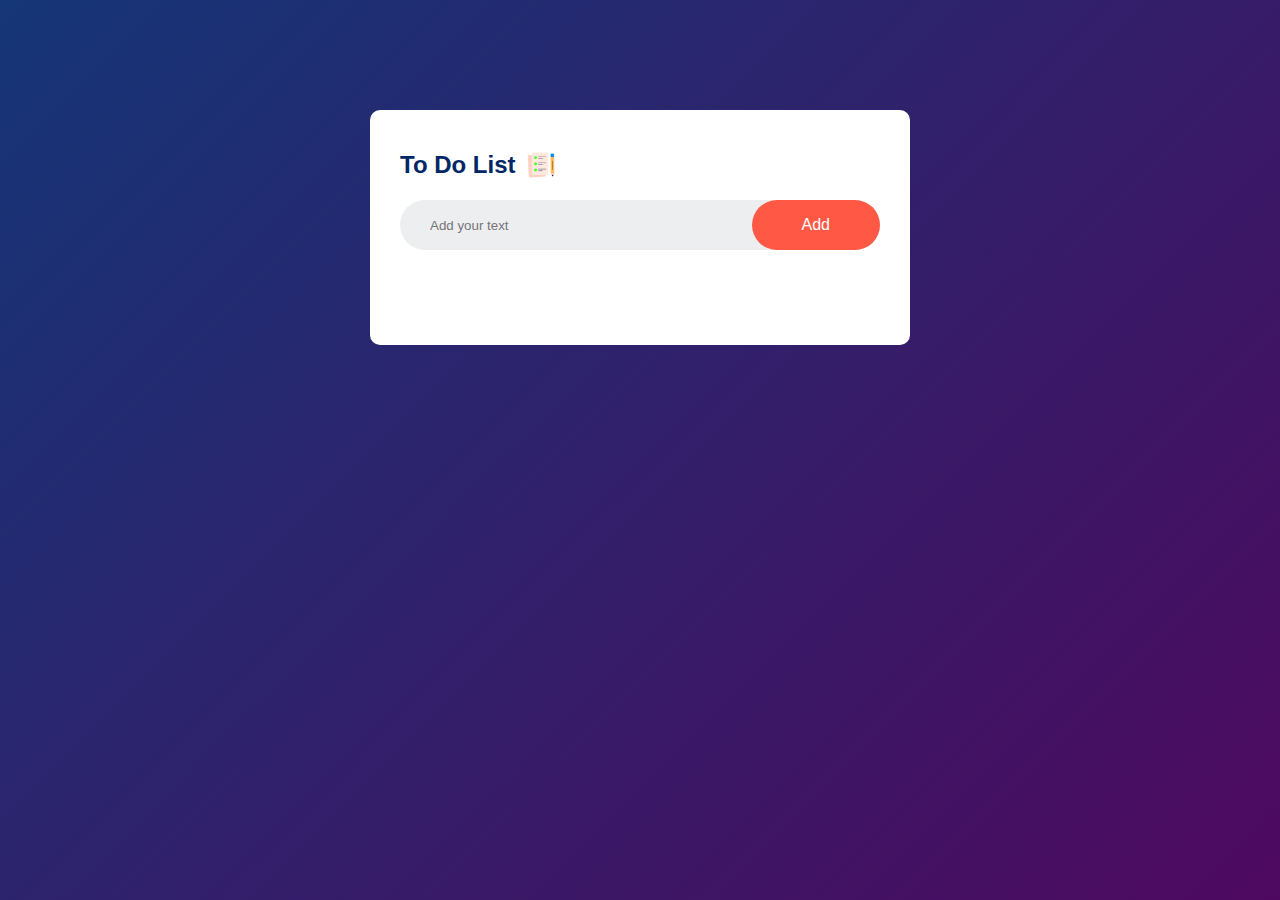
==== index.html @ d78825e7 "V1.0 Initial build of the application" ====
<!--  Version 1.0 - 11/05/2023 - Initial build of the application  -->
<!--===============================================================-->

<!DOCTYPE html>
<html>
<head>
    <meta name="viewport" content="width=device-width, initial-scale=1">
    <title>To-Do List App</title>
    <link rel="stylesheet" href="style.css">
</head>

<body>
<div class="container">
    <div class="todo-app"> 
        <h2> To Do List <img src="icon.png"></h2>
        <div class="row">
            <input type="text" id="input-box" placeholder="Add your text">
            <button onclick="addTask()">Add</button>
        </div>
        <ul id="list-container">
            <!-- <li class="checked">Task 1</li>
            <li>Task 2</li>
            <li>Task 3</li>
            <li>Task 4</li> -->

        </ul>
    </div>
</div>
<script src="script.js"></script>
</body>







</html>
---- style.css ----
/* Version 1.0 - 11/05/2023 - Initial build of the application  */
/*==============================================================*/

*{
    margin: 0;
    padding: 0;
    font-family: 'Poppins', sans-serif;
    box-sizing: border-box;
}

.container{
    width: 100%;
    min-height: 100vh;
    background: linear-gradient(135deg, #153677, #4e095f);
    padding:10px;
}

.todo-app{
    width: 100%;
    max-width: 540px;
    background: #fff;
    margin: 100px auto 20px;
    padding: 40px 30px 70px;
    border-radius: 10px;
}

.todo-app h2{
    color: #002765;
    display: flex;
    align-items: center;
    margin-bottom: 20px;
}

.todo-app h2 img{
    width: 30px;
    margin-left: 10px;
}

.row{
    display: flex;
    align-items: center;
    justify-content: space-between;
    background: #edeef0;
    border-radius: 30px;
    padding-left: 20px;
    margin-bottom: 25px;
}

input{
    flex: 1;
    border: none;
    outline: none;
    background: transparent;
    padding: 10px;
    font-weight: 14px;
}

button{
    border: none;
    outline: none;
    padding: 16px 50px;
    background: #ff5945;
    color: #fff;
    font-size: 16px;
    cursor: pointer;
    border-radius: 40px;
}

ul li{
    list-style: none;
    font-size: 17px;
    padding: 12px 8px 12px 50px;
    user-select: none;
    cursor: pointer;
    position: relative;
}
    
ul li::before{
    content: '';
    position: absolute;
    height: 28px;
    width: 28px;
    border-radius: 50%;
    background-image: url(unchecked.png);
    background-size: cover;
    background-position: center;
    top: 12px;
    left: 8px;
}

ul li.checked{
    color: #555;
    text-decoration: line-through;
}

ul li.checked::before{
    background-image: url(checked.png);
}

ul li span{
    position: absolute;
    right: inherit;
    right: 0;
    top: 5px;
    width: 40px;
    height: 40px;
    font-size: 22px;
    color: #555;
    line-height: 40px;
    text-align: center;
    border-radius: 50px;
}

ul li span:hover{
    background: #edeef0;
}
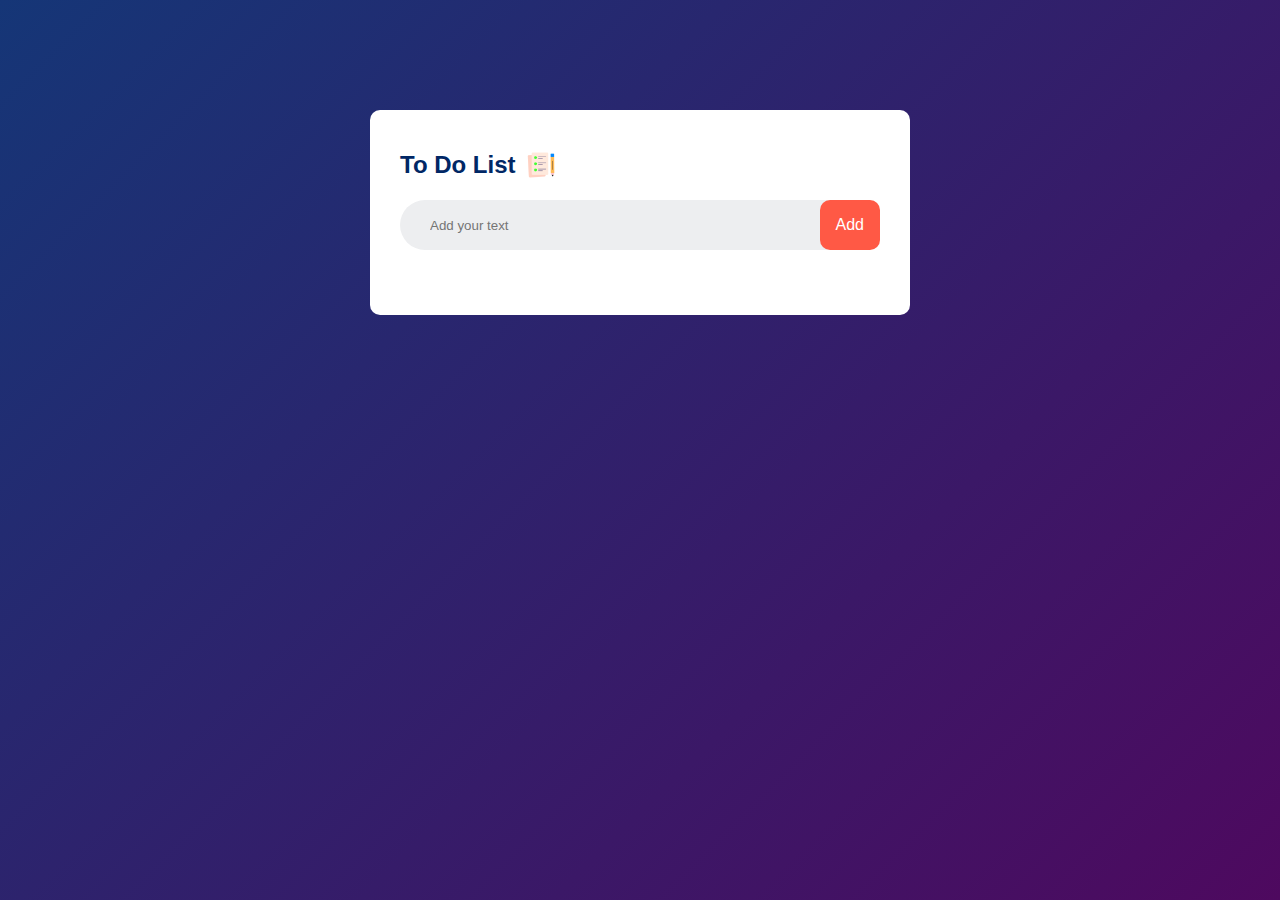
==== commit 9a8d5c10: "V1.1 - Added Delete All Button" ====
--- a/index.html
+++ b/index.html
@@ -1,3 +1,4 @@
+<!--  Version 1.1 - 11/05/2023 - Added Delete All button           -->
 <!--  Version 1.0 - 11/05/2023 - Initial build of the application  -->
 <!--===============================================================-->
 
@@ -17,22 +18,12 @@
             <input type="text" id="input-box" placeholder="Add your text">
             <button onclick="addTask()">Add</button>
         </div>
-        <ul id="list-container">
-            <!-- <li class="checked">Task 1</li>
-            <li>Task 2</li>
-            <li>Task 3</li>
-            <li>Task 4</li> -->
-
-        </ul>
+        <ul id="list-container"></ul>
+        <div class="row2">
+            <button id="deleteAll" onclick="deleteAll()" style="display: none;">Delete All</button>
+        </div>
     </div>
 </div>
 <script src="script.js"></script>
 </body>
-
-
-
-
-
-
-
 </html>--- a/style.css
+++ b/style.css
@@ -1,3 +1,4 @@
+/* Version 1.1 - 11/05/2023 - Added Delete All button           */
 /* Version 1.0 - 11/05/2023 - Initial build of the application  */
 /*==============================================================*/
 
@@ -20,7 +21,7 @@
     max-width: 540px;
     background: #fff;
     margin: 100px auto 20px;
-    padding: 40px 30px 70px;
+    padding: 40px 30px 10px;
     border-radius: 10px;
 }
 
@@ -46,6 +47,15 @@
     margin-bottom: 25px;
 }
 
+.row2{
+
+    display: block;
+    align-items: right;
+    padding-top: 30px;
+    margin-left: 380px;
+
+}
+
 input{
     flex: 1;
     border: none;
@@ -58,12 +68,12 @@
 button{
     border: none;
     outline: none;
-    padding: 16px 50px;
+    padding: 16px;
     background: #ff5945;
     color: #fff;
     font-size: 16px;
     cursor: pointer;
-    border-radius: 40px;
+    border-radius: 10px;
 }
 
 ul li{
